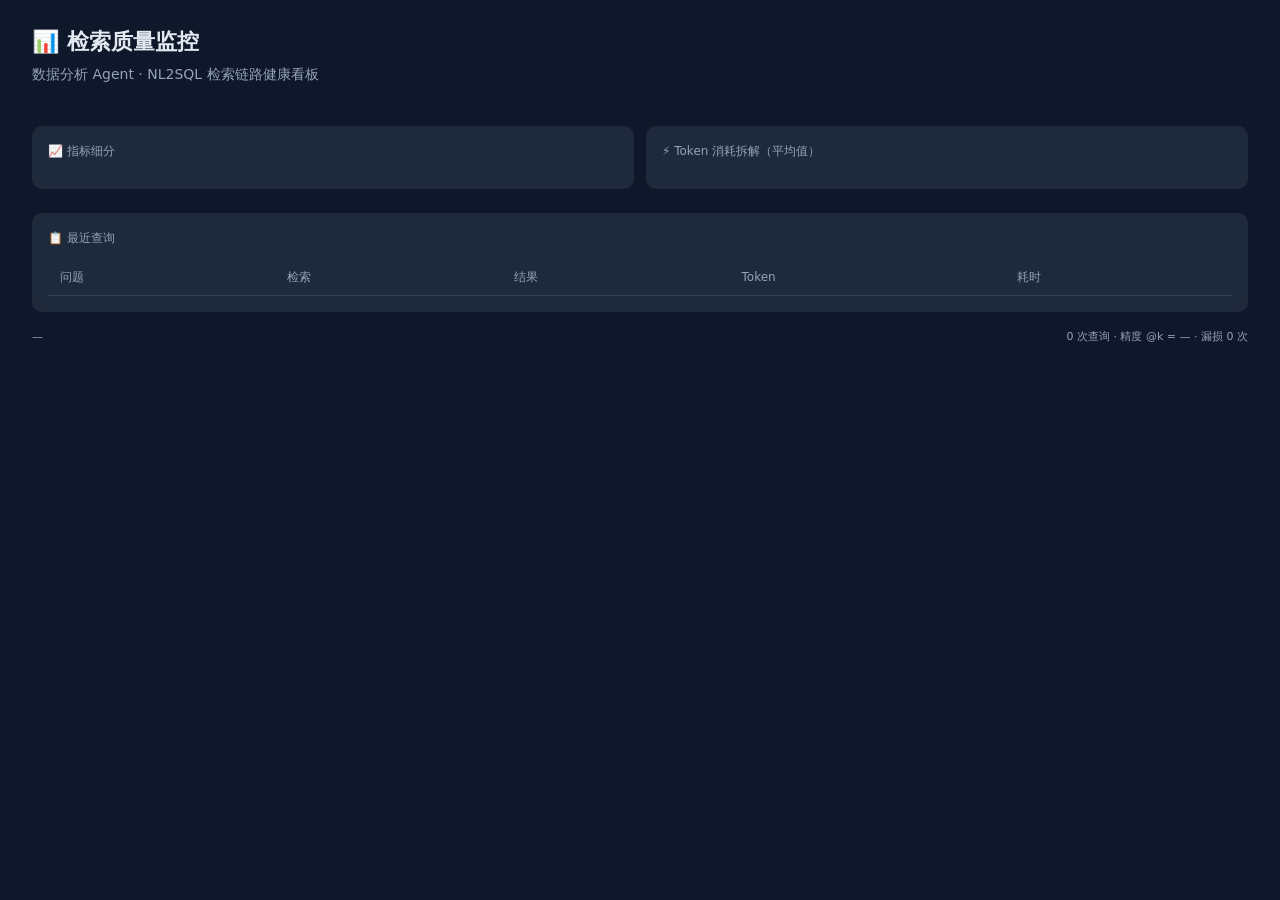
==== frontend/metrics.html @ cc262c12 "chore: 基线快照（现有数据分析Agent）" ====
<!DOCTYPE html>
<html lang="zh">
<head>
<meta charset="UTF-8">
<meta name="viewport" content="width=device-width, initial-scale=1.0">
<title>检索质量监控 · 数据分析 Agent</title>
<style>
:root{--bg:#0f172a;--card:#1e293b;--accent:#38bdf8;--ok:#22c55e;--warn:#f59e0b;--err:#ef4444;--text:#e2e8f0;--muted:#94a3b8}
*{box-sizing:border-box;margin:0;padding:0}
body{background:var(--bg);color:var(--text);font:14px/1.6 system-ui,-apple-system,Segoe UI,sans-serif;min-height:100vh;padding:24px 32px}
h1{font-size:22px;margin-bottom:4px}
h2{font-size:14px;margin-bottom:16px;color:var(--muted);font-weight:400}
.grid{display:grid;grid-template-columns:repeat(auto-fit,minmax(180px,1fr));gap:12px;margin-bottom:24px}
.card{background:var(--card);border-radius:10px;padding:16px}
.card .label{font-size:12px;color:var(--muted);margin-bottom:4px}
.card .value{font-size:28px;font-weight:700}
.card .sub{font-size:12px;color:var(--muted);margin-top:4px}
.ok{color:var(--ok)}.warn{color:var(--warn)}.err{color:var(--err)}
.row{display:flex;gap:12px;margin-bottom:24px;flex-wrap:wrap}
.col{flex:1;min-width:300px}
.bar-wrap{display:flex;align-items:center;gap:8px;margin:6px 0;font-size:13px}
.bar-wrap .label{width:70px;text-align:right;flex-shrink:0}
.bar-bg{flex:1;height:20px;background:#334155;border-radius:4px;overflow:hidden}
.bar-fill{height:100%;border-radius:4px;transition:width .5s}
.bar-wrap .val{width:50px;text-align:right;color:var(--muted);flex-shrink:0}
table{width:100%;border-collapse:collapse;font-size:13px}
th,td{padding:8px 12px;text-align:left;border-bottom:1px solid #334155}
th{color:var(--muted);font-weight:500;font-size:12px}
.tok{font-size:11px;color:var(--muted)}
.footer{margin-top:16px;font-size:11px;color:var(--muted);display:flex;justify-content:space-between}
.badge{display:inline-block;padding:2px 8px;border-radius:10px;font-size:11px}
.badge-hit{background:#064e3b;color:var(--ok)}
.badge-vec{background:#451a03;color:var(--warn)}
.badge-ok{background:#064e3b;color:var(--ok)}
.badge-err{background:#450a0a;color:var(--err)}
#recent tr:hover{background:#1e293b}
a{color:var(--accent);text-decoration:none;font-size:13px}
a:hover{text-decoration:underline}
</style>
</head>
<body>
<h1>📊 检索质量监控</h1>
<h2>数据分析 Agent · NL2SQL 检索链路健康看板</h2>

<div class="grid" id="kpis"></div>

<div class="row">
  <div class="col">
    <div class="card">
      <div class="label" style="margin-bottom:12px">📈 指标细分</div>
      <div id="bars"></div>
    </div>
  </div>
  <div class="col">
    <div class="card">
      <div class="label" style="margin-bottom:12px">⚡ Token 消耗拆解（平均值）</div>
      <div id="tokenBars"></div>
    </div>
  </div>
</div>

<div class="card">
  <div class="label" style="margin-bottom:12px">📋 最近查询</div>
  <table>
    <thead><tr><th>问题</th><th>检索</th><th>结果</th><th>Token</th><th>耗时</th></tr></thead>
    <tbody id="recent"></tbody>
  </table>
</div>

<div class="footer">
  <span id="updatedAt">—</span>
  <span><span id="totalQueries">0</span> 次查询 · 精度 @k = <span id="precAtK">—</span> · 漏损 <span id="recallGap">0</span> 次</span>
</div>

<script>
const API = '/api/metrics/retrieval';

async function load() {
  try {
    const d = await (await fetch(API)).json();
    render(d);
    document.getElementById('updatedAt').textContent = '更新于 ' + new Date().toLocaleTimeString();
  } catch(e) {
    console.error(e);
  }
}

function render(d) {
  const s = d.summary;

  // KPI cards
  const kpis = [
    {label:'总查询数', value:s.total_queries, sub:''},
    {label:'关键词命中率', value:s.keyword_hit_rate+'%', sub:s.vector_fallback_rate+'% 向量降级', cls:s.keyword_hit_rate>=90?'ok':s.keyword_hit_rate>=70?'warn':'err'},
    {label:'成功率', value:s.success_rate+'%', sub:s.total_queries+' 次查询', cls:s.success_rate>=90?'ok':s.success_rate>=70?'warn':'err'},
    {label:'召回漏损', value:s.recall_gap_events, sub:'次（SQL用了未检索到的表）', cls:s.recall_gap_events===0?'ok':'err'},
    {label:'累计Token', value:s.sum_token_total.toLocaleString(), sub:'均 '+s.avg_token_total+' / 次'},
    {label:'平均延迟', value:(s.avg_total_ms||0).toFixed(0)+'ms', sub:'检索 '+(s.avg_retrieve_ms||0).toFixed(0)+'ms · 生成 '+(s.avg_generate_ms||0).toFixed(0)+'ms'},
  ];
  document.getElementById('kpis').innerHTML = kpis.map(k =>
    `<div class="card"><div class="label">${k.label}</div><div class="value ${k.cls||''}">${k.value}</div><div class="sub">${k.sub}</div></div>`
  ).join('');

  // Breakdown bars
  document.getElementById('bars').innerHTML = [
    {label:'关键词命中',val:s.keyword_hit_rate,color:'var(--ok)',unit:'%'},
    {label:'向量降级',val:s.vector_fallback_rate,color:'var(--warn)',unit:'%'},
    {label:'成功率',val:s.success_rate,color:'var(--ok)',unit:'%'},
  ].map(b => {
    const w = b.val||0;
    return `<div class="bar-wrap"><span class="label">${b.label}</span><div class="bar-bg"><div class="bar-fill" style="width:${w}%;background:${b.color}"></div></div><span class="val">${w}${b.unit}</span></div>`;
  }).join('');

  // Token breakdown
  const tokMax = Math.max(s.avg_token_total||1, 100);
  document.getElementById('tokenBars').innerHTML = [
    {label:'理解',val:s.avg_token_understand||0,color:'#a78bfa'},
    {label:'生成',val:s.avg_token_generate||0,color:'#38bdf8'},
    {label:'修正',val:s.avg_token_fix||0,color:'#f59e0b'},
    {label:'回答',val:s.avg_token_answer||0,color:'#22c55e'},
  ].map(b => {
    const pct = Math.round((b.val||0)/tokMax*100);
    return `<div class="bar-wrap"><span class="label">${b.label}</span><div class="bar-bg"><div class="bar-fill" style="width:${pct}%;background:${b.color}"></div></div><span class="val">${b.val||0} tok</span></div>`;
  }).join('');

  // Recent table
  document.getElementById('recent').innerHTML = d.recent.map(r => {
    const kw = r.keyword_hit ? '<span class="badge badge-hit">关键词</span>' : '<span class="badge badge-vec">向量</span>';
    const ok = r.success ? '<span class="badge badge-ok">✓</span>' : '<span class="badge badge-err">✗</span>';
    return `<tr id="recent">
      <td>${(r.question||'').slice(0,50)}</td>
      <td>${kw}</td>
      <td>${ok}</td>
      <td class="tok">${r.tokens.understand}+${r.tokens.generate}=${r.tokens.total}</td>
      <td>${(r.total_ms||0).toFixed(0)}ms</td>
    </tr>`;
  }).join('');

  document.getElementById('totalQueries').textContent = s.total_queries;
  document.getElementById('precAtK').textContent = s.avg_precision_at_k;
  document.getElementById('recallGap').textContent = s.recall_gap_events;
}

load();
setInterval(load, 10000);
</script>
</body>
</html>
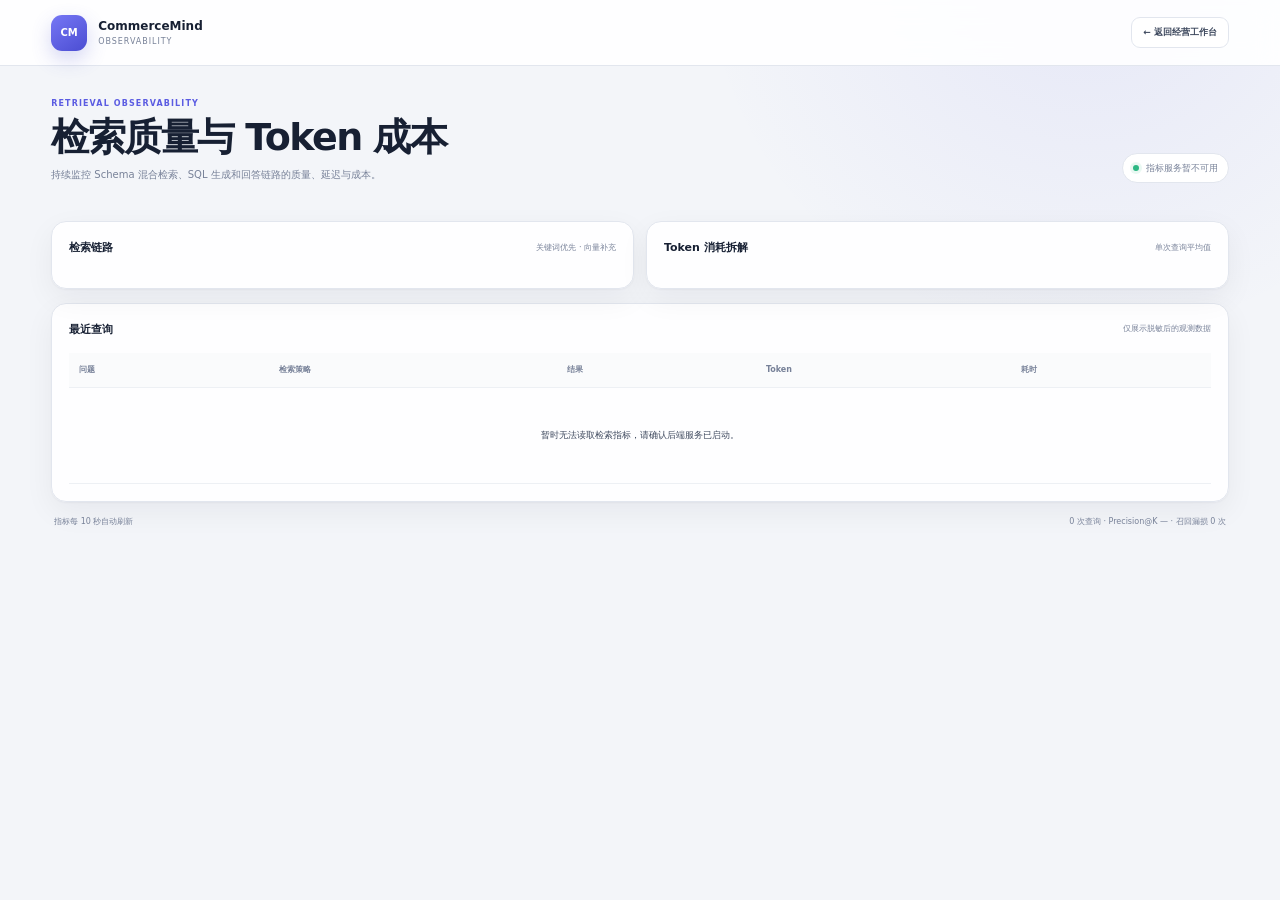
==== commit 2f8893fe: "feat: 重构企业级电商数据分析 Agent" ====
--- a/frontend/metrics.html
+++ b/frontend/metrics.html
@@ -1,144 +1,105 @@
 <!DOCTYPE html>
-<html lang="zh">
+<html lang="zh-CN">
 <head>
 <meta charset="UTF-8">
 <meta name="viewport" content="width=device-width, initial-scale=1.0">
-<title>检索质量监控 · 数据分析 Agent</title>
+<title>检索质量 · CommerceMind</title>
 <style>
-:root{--bg:#0f172a;--card:#1e293b;--accent:#38bdf8;--ok:#22c55e;--warn:#f59e0b;--err:#ef4444;--text:#e2e8f0;--muted:#94a3b8}
+:root {
+  --bg:#f3f5f9; --surface:#fff; --surface-2:#f7f8fc; --border:#e2e6ee;
+  --text:#172033; --soft:#3d485d; --muted:#778198; --accent:#5b5ce2;
+  --ok:#16885f; --warn:#b7791f; --err:#c2414e;
+  --shadow:0 1px 2px rgba(16,24,40,.04),0 10px 30px rgba(16,24,40,.055);
+}
 *{box-sizing:border-box;margin:0;padding:0}
-body{background:var(--bg);color:var(--text);font:14px/1.6 system-ui,-apple-system,Segoe UI,sans-serif;min-height:100vh;padding:24px 32px}
-h1{font-size:22px;margin-bottom:4px}
-h2{font-size:14px;margin-bottom:16px;color:var(--muted);font-weight:400}
-.grid{display:grid;grid-template-columns:repeat(auto-fit,minmax(180px,1fr));gap:12px;margin-bottom:24px}
-.card{background:var(--card);border-radius:10px;padding:16px}
-.card .label{font-size:12px;color:var(--muted);margin-bottom:4px}
-.card .value{font-size:28px;font-weight:700}
-.card .sub{font-size:12px;color:var(--muted);margin-top:4px}
-.ok{color:var(--ok)}.warn{color:var(--warn)}.err{color:var(--err)}
-.row{display:flex;gap:12px;margin-bottom:24px;flex-wrap:wrap}
-.col{flex:1;min-width:300px}
-.bar-wrap{display:flex;align-items:center;gap:8px;margin:6px 0;font-size:13px}
-.bar-wrap .label{width:70px;text-align:right;flex-shrink:0}
-.bar-bg{flex:1;height:20px;background:#334155;border-radius:4px;overflow:hidden}
-.bar-fill{height:100%;border-radius:4px;transition:width .5s}
-.bar-wrap .val{width:50px;text-align:right;color:var(--muted);flex-shrink:0}
-table{width:100%;border-collapse:collapse;font-size:13px}
-th,td{padding:8px 12px;text-align:left;border-bottom:1px solid #334155}
-th{color:var(--muted);font-weight:500;font-size:12px}
-.tok{font-size:11px;color:var(--muted)}
-.footer{margin-top:16px;font-size:11px;color:var(--muted);display:flex;justify-content:space-between}
-.badge{display:inline-block;padding:2px 8px;border-radius:10px;font-size:11px}
-.badge-hit{background:#064e3b;color:var(--ok)}
-.badge-vec{background:#451a03;color:var(--warn)}
-.badge-ok{background:#064e3b;color:var(--ok)}
-.badge-err{background:#450a0a;color:var(--err)}
-#recent tr:hover{background:#1e293b}
-a{color:var(--accent);text-decoration:none;font-size:13px}
-a:hover{text-decoration:underline}
+body{min-height:100vh;color:var(--text);background:radial-gradient(circle at 85% -5%,rgba(91,92,226,.09),transparent 27%),var(--bg);font:12px/1.6 Inter,"PingFang SC","Microsoft YaHei",system-ui,sans-serif}
+button,a{font:inherit}
+.topbar{height:66px;padding:0 clamp(18px,4vw,52px);display:flex;align-items:center;justify-content:space-between;border-bottom:1px solid var(--border);background:rgba(255,255,255,.9);backdrop-filter:blur(14px)}
+.brand{display:flex;align-items:center;gap:11px}.brand-mark{width:36px;height:36px;display:grid;place-items:center;border-radius:11px;color:#fff;background:linear-gradient(145deg,#7677f5,#4b4dd2);box-shadow:0 8px 20px rgba(75,76,202,.23);font-size:10px;font-weight:800}.brand strong{display:block;font-size:12px}.brand span{display:block;color:var(--muted);font-size:8px;letter-spacing:.12em;text-transform:uppercase}
+.back{padding:7px 11px;border:1px solid var(--border);border-radius:9px;color:var(--soft);background:#fff;text-decoration:none;font-size:9px;font-weight:650}.back:hover{color:var(--accent);border-color:#c9cafa}
+main{width:min(1480px,100%);margin:0 auto;padding:32px clamp(16px,4vw,52px) 44px}
+.hero{margin-bottom:24px;display:flex;align-items:flex-end;justify-content:space-between;gap:20px}.eyebrow{margin-bottom:5px;color:var(--accent);font-size:8px;font-weight:760;letter-spacing:.14em;text-transform:uppercase}.hero h1{font-size:clamp(25px,3vw,38px);line-height:1.15;letter-spacing:-.04em}.hero p{margin-top:8px;color:var(--muted);font-size:10px}.live{padding:7px 10px;display:flex;align-items:center;gap:7px;border:1px solid var(--border);border-radius:999px;color:var(--muted);background:#fff;font-size:9px;white-space:nowrap}.live i{width:6px;height:6px;border-radius:50%;background:#2cb783;box-shadow:0 0 0 3px rgba(44,183,131,.1)}
+.grid{display:grid;grid-template-columns:repeat(6,minmax(0,1fr));gap:12px;margin-bottom:14px}.card{min-width:0;padding:17px;border:1px solid var(--border);border-radius:15px;background:rgba(255,255,255,.95);box-shadow:var(--shadow)}.card .label{color:var(--muted);font-size:9px;font-weight:650}.card .value{margin:12px 0 3px;color:var(--text);font-size:clamp(22px,2.1vw,31px);font-weight:760;line-height:1;letter-spacing:-.04em}.card .sub{color:var(--muted);font-size:8px}.ok{color:var(--ok)!important}.warn{color:var(--warn)!important}.err{color:var(--err)!important}
+.row{display:grid;grid-template-columns:1fr 1fr;gap:12px;margin-bottom:14px}.section-head{margin-bottom:14px;display:flex;align-items:center;justify-content:space-between}.section-head strong{font-size:11px}.section-head span{color:var(--muted);font-size:8px}.bar-wrap{display:grid;grid-template-columns:70px 1fr 58px;align-items:center;gap:9px;margin:11px 0;color:var(--soft);font-size:9px}.bar-wrap .label{text-align:left}.bar-bg{height:8px;overflow:hidden;border-radius:999px;background:#eef0f5}.bar-fill{height:100%;border-radius:999px;transition:width .5s ease}.bar-wrap .val{text-align:right;color:var(--muted);font-size:8px}
+.table-card{overflow:hidden}.table-wrap{overflow:auto}table{width:100%;border-collapse:collapse;font-size:9px}th,td{padding:11px 10px;border-bottom:1px solid #edf0f4;text-align:left;white-space:nowrap}th{color:var(--muted);background:#fafbfc;font-size:8px;font-weight:680}td:first-child{max-width:520px;color:var(--soft);overflow:hidden;text-overflow:ellipsis}.tok{color:var(--muted);font-family:"Cascadia Code",monospace}.badge{display:inline-flex;align-items:center;min-height:20px;padding:3px 7px;border-radius:999px;font-size:8px;font-weight:650}.badge-hit,.badge-ok{color:#167652;background:#edf9f5;border:1px solid #c9e9dd}.badge-vec{color:#9a641d;background:#fff8e9;border:1px solid #f0dfbd}.badge-err{color:#af3945;background:#fff1f2;border:1px solid #f0cfd3}
+.empty{padding:40px!important;color:var(--muted);text-align:center!important}.footer{margin-top:14px;padding:0 3px;display:flex;justify-content:space-between;gap:15px;color:var(--muted);font-size:8px}
+@media(max-width:1100px){.grid{grid-template-columns:repeat(3,1fr)}}
+@media(max-width:720px){.grid{grid-template-columns:repeat(2,1fr)}.row{grid-template-columns:1fr}.hero{align-items:flex-start;flex-direction:column}.footer{flex-direction:column}.topbar{padding-inline:14px}main{padding-top:24px}}
 </style>
 </head>
 <body>
-<h1>📊 检索质量监控</h1>
-<h2>数据分析 Agent · NL2SQL 检索链路健康看板</h2>
-
-<div class="grid" id="kpis"></div>
-
-<div class="row">
-  <div class="col">
-    <div class="card">
-      <div class="label" style="margin-bottom:12px">📈 指标细分</div>
-      <div id="bars"></div>
-    </div>
-  </div>
-  <div class="col">
-    <div class="card">
-      <div class="label" style="margin-bottom:12px">⚡ Token 消耗拆解（平均值）</div>
-      <div id="tokenBars"></div>
-    </div>
-  </div>
-</div>
-
-<div class="card">
-  <div class="label" style="margin-bottom:12px">📋 最近查询</div>
-  <table>
-    <thead><tr><th>问题</th><th>检索</th><th>结果</th><th>Token</th><th>耗时</th></tr></thead>
-    <tbody id="recent"></tbody>
-  </table>
-</div>
-
-<div class="footer">
-  <span id="updatedAt">—</span>
-  <span><span id="totalQueries">0</span> 次查询 · 精度 @k = <span id="precAtK">—</span> · 漏损 <span id="recallGap">0</span> 次</span>
-</div>
-
+<header class="topbar">
+  <div class="brand"><div class="brand-mark">CM</div><div><strong>CommerceMind</strong><span>Observability</span></div></div>
+  <a class="back" href="/">← 返回经营工作台</a>
+</header>
+<main>
+  <section class="hero">
+    <div><div class="eyebrow">Retrieval observability</div><h1>检索质量与 Token 成本</h1><p>持续监控 Schema 混合检索、SQL 生成和回答链路的质量、延迟与成本。</p></div>
+    <div class="live"><i></i><span id="updatedAt">正在读取指标…</span></div>
+  </section>
+  <section class="grid" id="kpis"></section>
+  <section class="row">
+    <article class="card"><div class="section-head"><strong>检索链路</strong><span>关键词优先 · 向量补充</span></div><div id="bars"></div></article>
+    <article class="card"><div class="section-head"><strong>Token 消耗拆解</strong><span>单次查询平均值</span></div><div id="tokenBars"></div></article>
+  </section>
+  <section class="card table-card">
+    <div class="section-head"><strong>最近查询</strong><span>仅展示脱敏后的观测数据</span></div>
+    <div class="table-wrap"><table><thead><tr><th>问题</th><th>检索策略</th><th>结果</th><th>Token</th><th>耗时</th></tr></thead><tbody id="recent"></tbody></table></div>
+  </section>
+  <footer class="footer"><span>指标每 10 秒自动刷新</span><span><span id="totalQueries">0</span> 次查询 · Precision@K <span id="precAtK">—</span> · 召回漏损 <span id="recallGap">0</span> 次</span></footer>
+</main>
 <script>
 const API = '/api/metrics/retrieval';
+const escapeHtml = value => String(value ?? '').replace(/[&<>"']/g, char => ({'&':'&amp;','<':'&lt;','>':'&gt;','"':'&quot;',"'":'&#39;'}[char]));
 
 async function load() {
   try {
-    const d = await (await fetch(API)).json();
-    render(d);
-    document.getElementById('updatedAt').textContent = '更新于 ' + new Date().toLocaleTimeString();
-  } catch(e) {
-    console.error(e);
+    const response = await fetch(API);
+    if (!response.ok) throw new Error(`HTTP ${response.status}`);
+    render(await response.json());
+    document.getElementById('updatedAt').textContent = '更新于 ' + new Date().toLocaleTimeString('zh-CN', {hour:'2-digit', minute:'2-digit', second:'2-digit'});
+  } catch (error) {
+    document.getElementById('updatedAt').textContent = '指标服务暂不可用';
+    document.getElementById('recent').innerHTML = '<tr><td class="empty" colspan="5">暂时无法读取检索指标，请确认后端服务已启动。</td></tr>';
   }
 }
 
-function render(d) {
-  const s = d.summary;
+function render(data) {
+  const summary = data.summary || {};
+  const kpis = [
+    {label:'总查询数', value:summary.total_queries || 0, sub:'累计观测请求'},
+    {label:'关键词命中率', value:(summary.keyword_hit_rate || 0)+'%', sub:(summary.vector_fallback_rate || 0)+'% 向量补充', cls:summary.keyword_hit_rate>=90?'ok':summary.keyword_hit_rate>=70?'warn':'err'},
+    {label:'执行成功率', value:(summary.success_rate || 0)+'%', sub:(summary.total_queries || 0)+' 次查询', cls:summary.success_rate>=90?'ok':summary.success_rate>=70?'warn':'err'},
+    {label:'召回漏损', value:summary.recall_gap_events || 0, sub:'SQL 使用未召回表', cls:summary.recall_gap_events===0?'ok':'err'},
+    {label:'累计 Token', value:Number(summary.sum_token_total || 0).toLocaleString('zh-CN'), sub:'平均 '+(summary.avg_token_total || 0)+' / 次'},
+    {label:'平均延迟', value:Number(summary.avg_total_ms || 0).toFixed(0)+'ms', sub:'检索 '+Number(summary.avg_retrieve_ms || 0).toFixed(0)+'ms · 生成 '+Number(summary.avg_generate_ms || 0).toFixed(0)+'ms'},
+  ];
+  document.getElementById('kpis').innerHTML = kpis.map(item => `<article class="card"><div class="label">${escapeHtml(item.label)}</div><div class="value ${item.cls || ''}">${escapeHtml(item.value)}</div><div class="sub">${escapeHtml(item.sub)}</div></article>`).join('');
 
-  // KPI cards
-  const kpis = [
-    {label:'总查询数', value:s.total_queries, sub:''},
-    {label:'关键词命中率', value:s.keyword_hit_rate+'%', sub:s.vector_fallback_rate+'% 向量降级', cls:s.keyword_hit_rate>=90?'ok':s.keyword_hit_rate>=70?'warn':'err'},
-    {label:'成功率', value:s.success_rate+'%', sub:s.total_queries+' 次查询', cls:s.success_rate>=90?'ok':s.success_rate>=70?'warn':'err'},
-    {label:'召回漏损', value:s.recall_gap_events, sub:'次（SQL用了未检索到的表）', cls:s.recall_gap_events===0?'ok':'err'},
-    {label:'累计Token', value:s.sum_token_total.toLocaleString(), sub:'均 '+s.avg_token_total+' / 次'},
-    {label:'平均延迟', value:(s.avg_total_ms||0).toFixed(0)+'ms', sub:'检索 '+(s.avg_retrieve_ms||0).toFixed(0)+'ms · 生成 '+(s.avg_generate_ms||0).toFixed(0)+'ms'},
-  ];
-  document.getElementById('kpis').innerHTML = kpis.map(k =>
-    `<div class="card"><div class="label">${k.label}</div><div class="value ${k.cls||''}">${k.value}</div><div class="sub">${k.sub}</div></div>`
-  ).join('');
+  document.getElementById('bars').innerHTML = [
+    {label:'关键词命中', val:summary.keyword_hit_rate, color:'#16885f', unit:'%'},
+    {label:'向量补充', val:summary.vector_fallback_rate, color:'#b7791f', unit:'%'},
+    {label:'执行成功', val:summary.success_rate, color:'#5b5ce2', unit:'%'},
+  ].map(item => `<div class="bar-wrap"><span class="label">${item.label}</span><div class="bar-bg"><div class="bar-fill" style="width:${Math.min(100, Number(item.val || 0))}%;background:${item.color}"></div></div><span class="val">${Number(item.val || 0)}${item.unit}</span></div>`).join('');
 
-  // Breakdown bars
-  document.getElementById('bars').innerHTML = [
-    {label:'关键词命中',val:s.keyword_hit_rate,color:'var(--ok)',unit:'%'},
-    {label:'向量降级',val:s.vector_fallback_rate,color:'var(--warn)',unit:'%'},
-    {label:'成功率',val:s.success_rate,color:'var(--ok)',unit:'%'},
-  ].map(b => {
-    const w = b.val||0;
-    return `<div class="bar-wrap"><span class="label">${b.label}</span><div class="bar-bg"><div class="bar-fill" style="width:${w}%;background:${b.color}"></div></div><span class="val">${w}${b.unit}</span></div>`;
-  }).join('');
+  const tokenMax = Math.max(Number(summary.avg_token_total || 1), 100);
+  document.getElementById('tokenBars').innerHTML = [
+    {label:'意图理解', val:summary.avg_token_understand, color:'#8066d8'},
+    {label:'SQL 生成', val:summary.avg_token_generate, color:'#5b5ce2'},
+    {label:'错误修正', val:summary.avg_token_fix, color:'#c98a2d'},
+    {label:'回答润色', val:summary.avg_token_answer, color:'#14998d'},
+  ].map(item => `<div class="bar-wrap"><span class="label">${item.label}</span><div class="bar-bg"><div class="bar-fill" style="width:${Math.round(Number(item.val || 0) / tokenMax * 100)}%;background:${item.color}"></div></div><span class="val">${Number(item.val || 0)} tok</span></div>`).join('');
 
-  // Token breakdown
-  const tokMax = Math.max(s.avg_token_total||1, 100);
-  document.getElementById('tokenBars').innerHTML = [
-    {label:'理解',val:s.avg_token_understand||0,color:'#a78bfa'},
-    {label:'生成',val:s.avg_token_generate||0,color:'#38bdf8'},
-    {label:'修正',val:s.avg_token_fix||0,color:'#f59e0b'},
-    {label:'回答',val:s.avg_token_answer||0,color:'#22c55e'},
-  ].map(b => {
-    const pct = Math.round((b.val||0)/tokMax*100);
-    return `<div class="bar-wrap"><span class="label">${b.label}</span><div class="bar-bg"><div class="bar-fill" style="width:${pct}%;background:${b.color}"></div></div><span class="val">${b.val||0} tok</span></div>`;
-  }).join('');
+  const recent = data.recent || [];
+  document.getElementById('recent').innerHTML = recent.length ? recent.map(item => {
+    const retrieval = item.keyword_hit ? '<span class="badge badge-hit">关键词</span>' : '<span class="badge badge-vec">向量</span>';
+    const result = item.success ? '<span class="badge badge-ok">通过</span>' : '<span class="badge badge-err">失败</span>';
+    return `<tr><td title="${escapeHtml(item.question)}">${escapeHtml(String(item.question || '').slice(0, 60))}</td><td>${retrieval}</td><td>${result}</td><td class="tok">${Number(item.tokens?.understand || 0)} + ${Number(item.tokens?.generate || 0)} = ${Number(item.tokens?.total || 0)}</td><td>${Number(item.total_ms || 0).toFixed(0)}ms</td></tr>`;
+  }).join('') : '<tr><td class="empty" colspan="5">暂无查询记录，完成一次智能问数后会在这里展示。</td></tr>';
 
-  // Recent table
-  document.getElementById('recent').innerHTML = d.recent.map(r => {
-    const kw = r.keyword_hit ? '<span class="badge badge-hit">关键词</span>' : '<span class="badge badge-vec">向量</span>';
-    const ok = r.success ? '<span class="badge badge-ok">✓</span>' : '<span class="badge badge-err">✗</span>';
-    return `<tr id="recent">
-      <td>${(r.question||'').slice(0,50)}</td>
-      <td>${kw}</td>
-      <td>${ok}</td>
-      <td class="tok">${r.tokens.understand}+${r.tokens.generate}=${r.tokens.total}</td>
-      <td>${(r.total_ms||0).toFixed(0)}ms</td>
-    </tr>`;
-  }).join('');
-
-  document.getElementById('totalQueries').textContent = s.total_queries;
-  document.getElementById('precAtK').textContent = s.avg_precision_at_k;
-  document.getElementById('recallGap').textContent = s.recall_gap_events;
+  document.getElementById('totalQueries').textContent = summary.total_queries || 0;
+  document.getElementById('precAtK').textContent = summary.avg_precision_at_k ?? '—';
+  document.getElementById('recallGap').textContent = summary.recall_gap_events || 0;
 }
 
 load();
